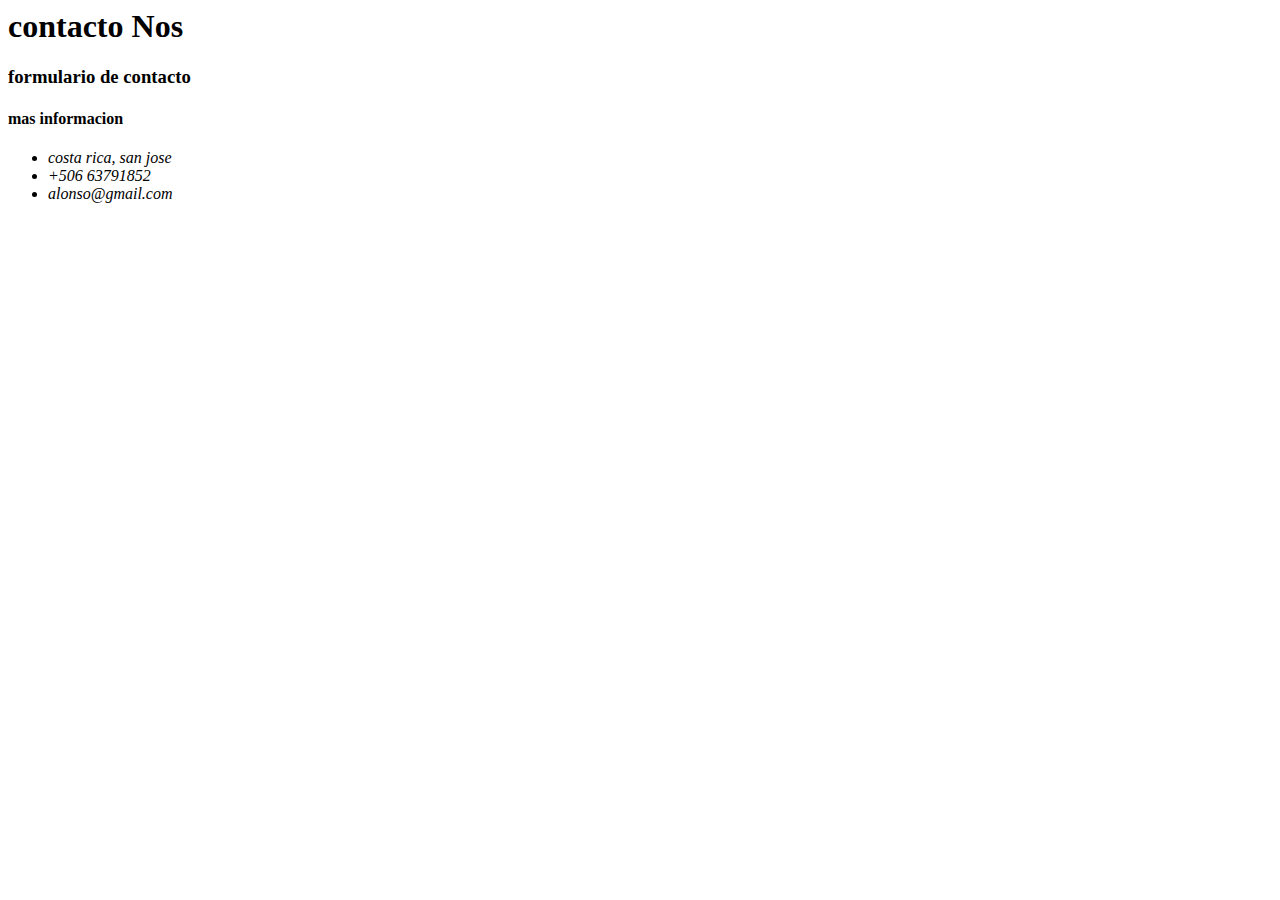
==== 2-formgrid/index.html @ c8708cc2 "feat formulario estructura" ====
<html lang="en">

<head>
    <meta charset="UTF-8">
    <meta name="viewport" content="width=device-width, initial-scale=1.0">
    <link rel="stylesheet" href="styles.css">
    <link rel="shortcut icon" href="favicon.ico" type="image/x-icon">
    <link rel="stylesheet" href="https://use.fontawesome.com/releases/v5.8.1/css/all.css"
        integrity="sha384-50oBUHEmvpQ+1lW4y57PTFmhCaXp0ML5d60M1M7uH2+nqUivzIebhndOJK28anvf" crossorigin="anonymous">
    <!-- ANIMATE CSS -->
    <link rel="stylesheet" href="https://cdnjs.cloudflare.com/ajax/libs/animate.css/3.7.0/animate.min.css">

    <title>Document</title>
</head>

<body>

    <div class="content">

        <h1 class="logo">contacto <span>Nos</span></h1>
        <div class="contact-conteiner animated bounceinup">

            <div class="contact-form">
                <h3>formulario de contacto</h3>
                <form action="">


                </form>
            </div>
            <div class="contact-info">
                <h4>mas informacion</h4>
                <ul>

                    <li>
                        <i class="fas far fas fa-map-marked-alt">costa rica, san jose</i>

                    </li>
                    <li>
                        <i class="fas fas fa-phone">+506 63791852</i>

                    </li>
                    <li>
                        <i class="fas fas fa-envelope-open-text">alonso@gmail.com</i>

                    </li>


                </ul>



            </div>

        </div>



    </div>




    <script src="main.js">main</script>
</body>

</html>
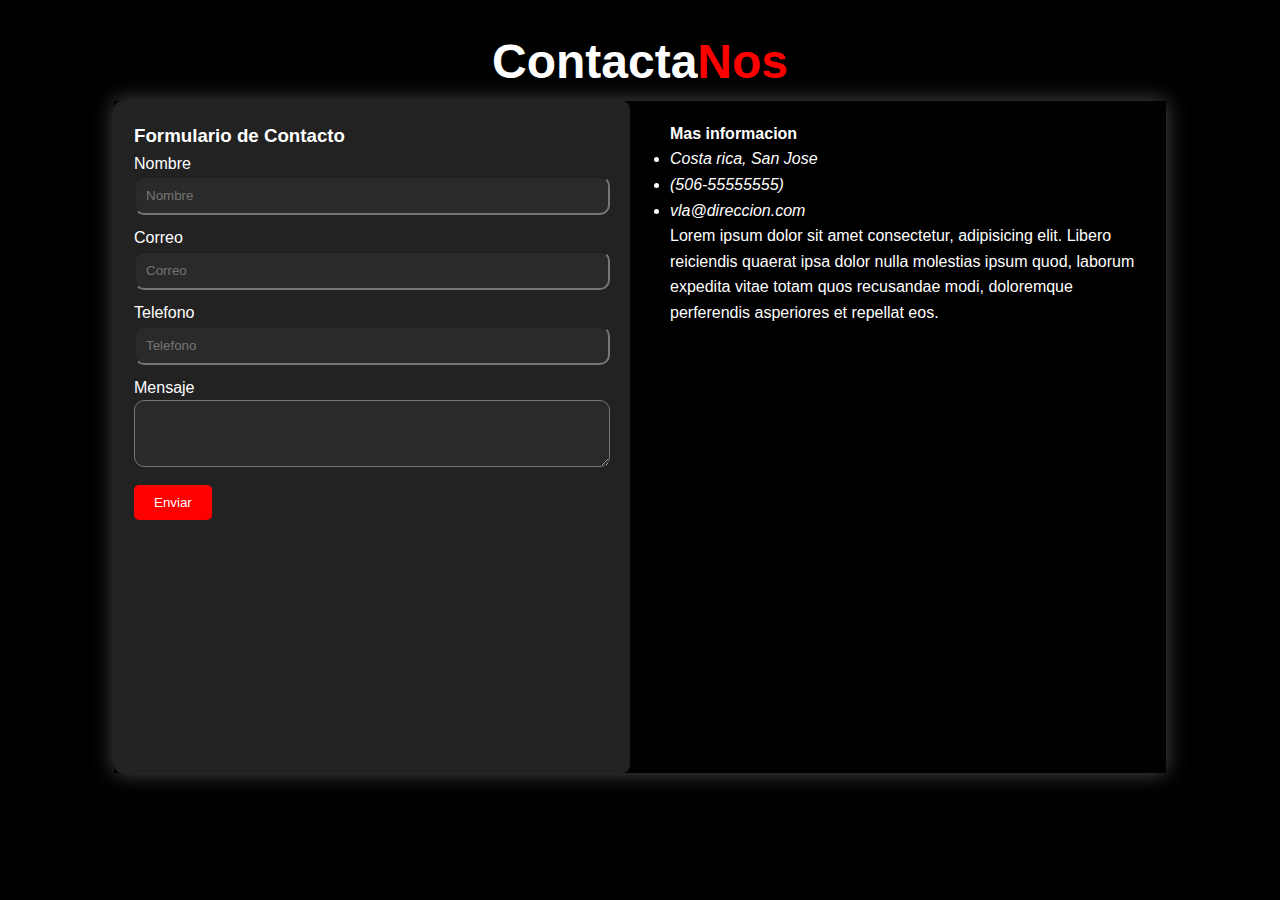
==== commit c636fde8: "feat cambios 6/20" ====
--- a/2-formgrid/index.html
+++ b/2-formgrid/index.html
@@ -1,66 +1,86 @@
+<!DOCTYPE html>
 <html lang="en">
-
 <head>
     <meta charset="UTF-8">
     <meta name="viewport" content="width=device-width, initial-scale=1.0">
+    <title>Formulario</title>
     <link rel="stylesheet" href="styles.css">
     <link rel="shortcut icon" href="favicon.ico" type="image/x-icon">
-    <link rel="stylesheet" href="https://use.fontawesome.com/releases/v5.8.1/css/all.css"
-        integrity="sha384-50oBUHEmvpQ+1lW4y57PTFmhCaXp0ML5d60M1M7uH2+nqUivzIebhndOJK28anvf" crossorigin="anonymous">
-    <!-- ANIMATE CSS -->
-    <link rel="stylesheet" href="https://cdnjs.cloudflare.com/ajax/libs/animate.css/3.7.0/animate.min.css">
+    
+      <!-- FONT AWESOME Iconos CDN 
+       https://fontawesome.com/v4/icons/
+       -->
+      <link rel="stylesheet" href="https://use.fontawesome.com/releases/v5.8.1/css/all.css" integrity="sha384-50oBUHEmvpQ+1lW4y57PTFmhCaXp0ML5d60M1M7uH2+nqUivzIebhndOJK28anvf" crossorigin="anonymous">
+     
+      <!-- ANIMATE CSS Animacion CDN 
+      https://animate.style/ 
+      -->
+      <link rel="stylesheet" href="https://cdnjs.cloudflare.com/ajax/libs/animate.css/3.7.0/animate.min.css">
 
-    <title>Document</title>
+
 </head>
-
 <body>
-
     <div class="content">
 
-        <h1 class="logo">contacto <span>Nos</span></h1>
-        <div class="contact-conteiner animated bounceinup">
+        <h1 class="logo">Contacta<span>Nos</span></h1>
 
-            <div class="contact-form">
-                <h3>formulario de contacto</h3>
-                <form action="">
+        <div class="contact-container animated bounceInUp">
 
+          <div class="contact-form">
+            <h3>Formulario de Contacto</h3>
+            <form action="">
+                <p>
+                    <label for="">Nombre</label>
+                    <input type="text" name="Nombre" placeholder="Nombre">
+                </p>
+                <p>
+                    <label for="">Correo</label>
+                    <input type="email" name="Correo" placeholder="Correo">
+                </p>
+                <p>
+                    <label for="">Telefono</label>
+                    <input type="Telefono" name="Telefono" placeholder="Telefono">
+                </p>
+                <p class="bloque">
+                    <label for="" >Mensaje</label>
+                    <textarea name="Mensaje" rows="3"></textarea>
+                </p>
+                <p class="bloque">
+                    <button>
+                        Enviar
+                    </button>
+                </p>
+            </form>
+          </div>
+          <div class="contact-info">
+            <h4>Mas informacion</h4>
+            <ul>
+                <li>
+                    <i class="fas fas fa-map-marked-alt">Costa rica, San Jose </i>
+                </li>
+                
+                <li>
+                    <i class="fas fas fa-phone">(506-55555555)</i>
+                </li>
+                
+                <li>
+                    <i class="fas fas fa-envelope-open-text">vla@direccion.com </i>
+                </li>
+            </ul>
+            <p>Lorem ipsum dolor sit amet consectetur, adipisicing elit. Libero reiciendis quaerat ipsa dolor nulla molestias ipsum quod, laborum expedita vitae totam quos recusandae modi, doloremque perferendis asperiores et repellat eos.</p>
+           <div class="mapa-container">
 
-                </form>
-            </div>
-            <div class="contact-info">
-                <h4>mas informacion</h4>
-                <ul>
+            <iframe src="https://www.google.com/maps/embed?pb=!1m23!1m12!1m3!1d62893.36266711607!2d-83.95408013302372!3d9.864192763584713!2m3!1f0!2f0!3f0!3m2!1i1024!2i768!4f13.1!4m8!3e0!4m0!4m5!1s0x8fa0dfeb6353616f%3A0x9312e7ffa03f0877!2sV37P%2BJRX%20Bas%C3%ADlica%20Nuestra%20Se%C3%B1ora%20De%20Los%20%C3%81ngeles%2C%20C.%201%2C%20Provincia%20de%20Cartago%2C%20Cartago!3m2!1d9.8641107!2d-83.9128805!5e0!3m2!1ses!2scr!4v1718760767210!5m2!1ses!2scr" width="600" height="450" style="border:0;" allowfullscreen="" loading="lazy" referrerpolicy="no-referrer-when-downgrade"></iframe>
 
-                    <li>
-                        <i class="fas far fas fa-map-marked-alt">costa rica, san jose</i>
-
-                    </li>
-                    <li>
-                        <i class="fas fas fa-phone">+506 63791852</i>
-
-                    </li>
-                    <li>
-                        <i class="fas fas fa-envelope-open-text">alonso@gmail.com</i>
-
-                    </li>
-
-
-                </ul>
-
-
-
-            </div>
-
+           </div>
         </div>
-
+        </div>
 
 
     </div>
 
+    
 
-
-
-    <script src="main.js">main</script>
+    <script src="main.js"></script>
 </body>
-
 </html>--- a/2-formgrid/styles.css
+++ b/2-formgrid/styles.css
@@ -0,0 +1,103 @@
+*{
+    box-sizing: border-box;
+    margin: 0;
+    padding: 0;
+}
+
+body{
+    background: #000;
+    color: #fff;
+    font-family: Arial, Helvetica, sans-serif;
+    padding: 0 1.5em;
+    line-height: 1.6;
+}
+
+.content{
+    max-width: 1100px;
+    margin: 0 auto;
+    padding: 1.5em;
+}
+
+.logo{
+    text-align: center;
+    font-size: 3em;
+}
+
+.logo span{
+    color: red;
+}
+.contact-container {
+    box-shadow: 0 0 20px 0 rgba(255, 255, 255, .3);
+    display: grid;
+    grid-template-columns: 1fr 1fr;
+    gap: 20px;
+}
+
+.contact-form {
+    background: #222222;
+    padding: 20px;
+    border-radius: 8px;
+
+    
+}
+.contact-form form h3 {
+    color: #fff;
+    font-size: 1.5em;
+    margin-bottom: 10px;
+
+    
+}
+.contact-form label{
+color: #fff;
+margin-bottom: 5px;
+
+}
+
+
+.contact-form input,
+.contact-form textarea {
+     width: 100%;
+     padding: 10px;
+     margin-bottom: 10px;
+     border-radius:10px;
+     background-color: #4444;
+     color: #fff;
+     outline: none;
+}
+
+.contact-form form button{
+    background-color: red;
+    color: #fff;
+    border: none;
+    padding: 10px 20px;
+    cursor: pointer;
+    border-radius: 5px ;
+}
+    
+.contact-info{
+    background-color: #000;
+    padding: 20px;
+    border-radius: 8px;
+    display: flex;
+    flex-direction: column;
+    justify-content: space-between;
+}   
+
+.contact-info i{
+margin-right: 15px;
+}
+
+.mapa-container{
+     margin-top: 20px;
+     border-radius: 8px;
+     box-shadow: 0 0 10px rgb(0, 0, 0, 0.5);
+}
+
+.mapa-container iframe{
+    width: 100%;
+    height: 400px;
+    border: 0;
+    border-radius: 8px;
+   
+}
+    